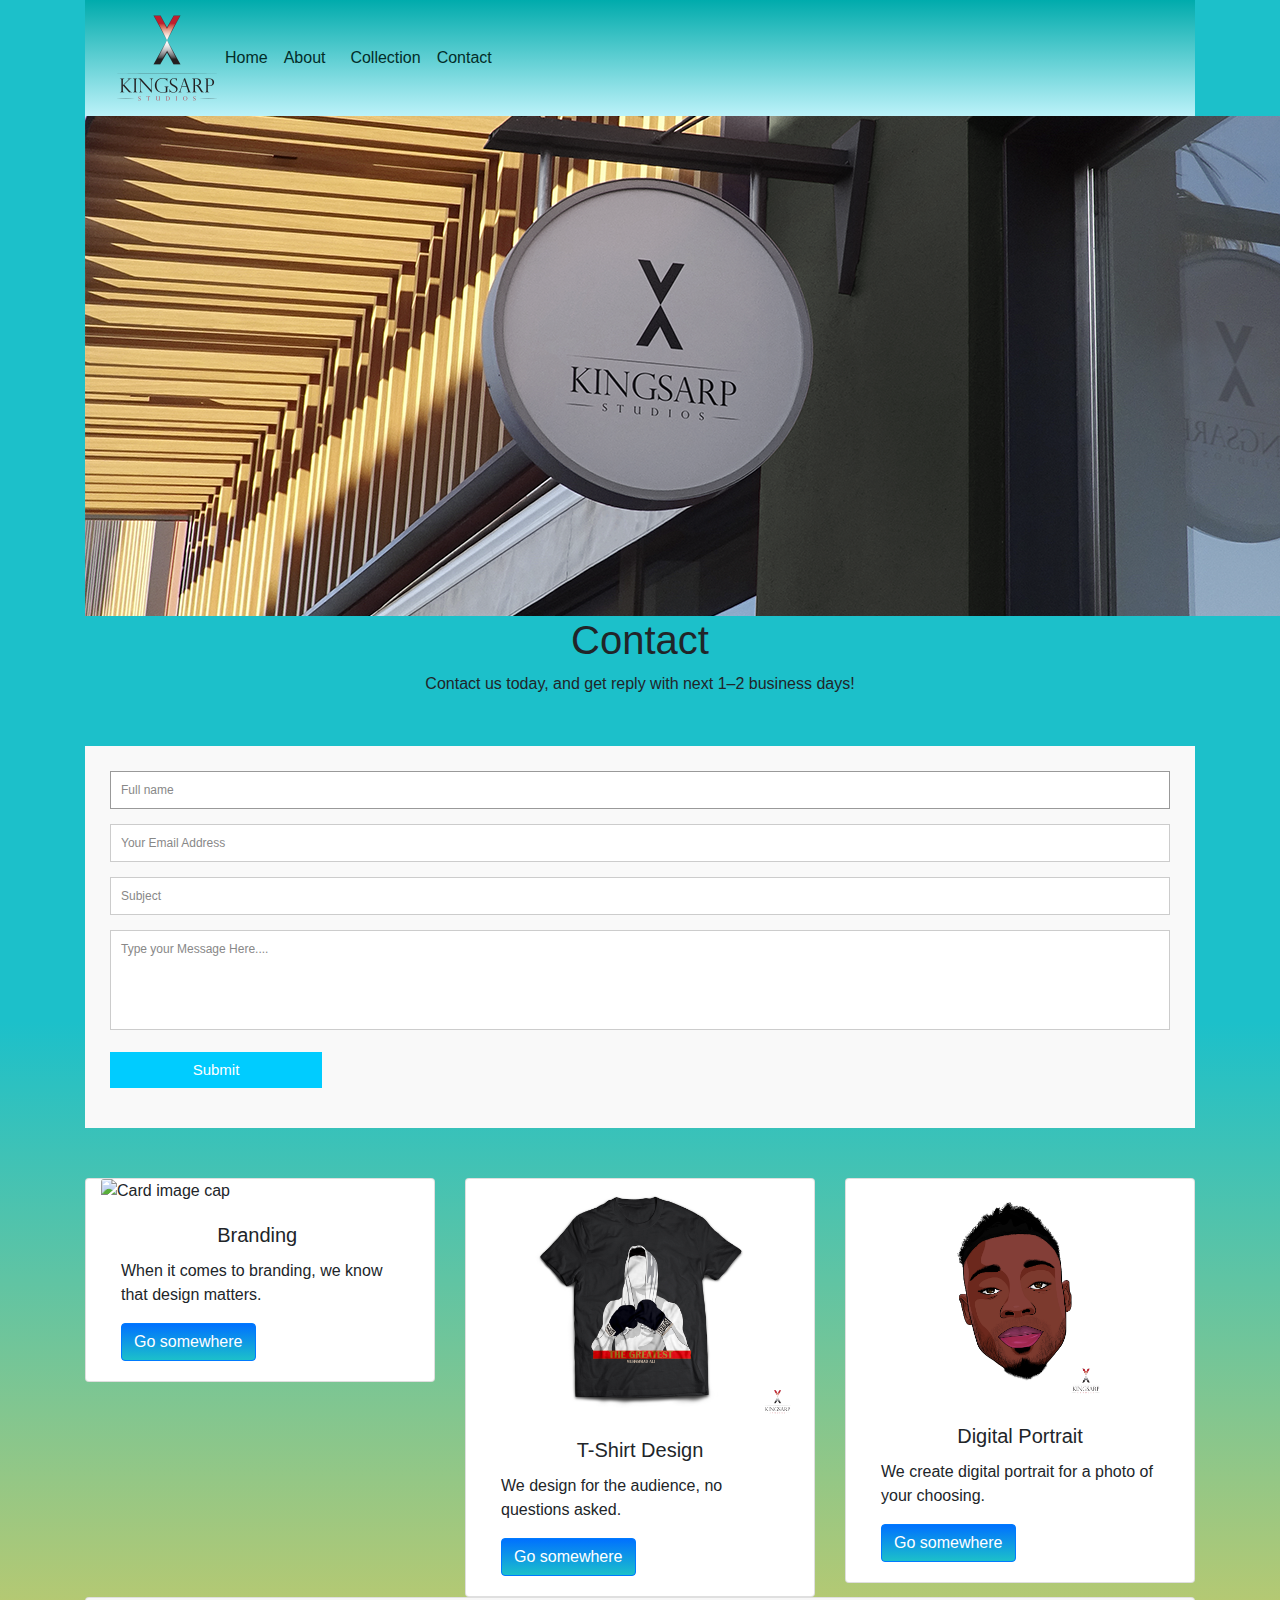
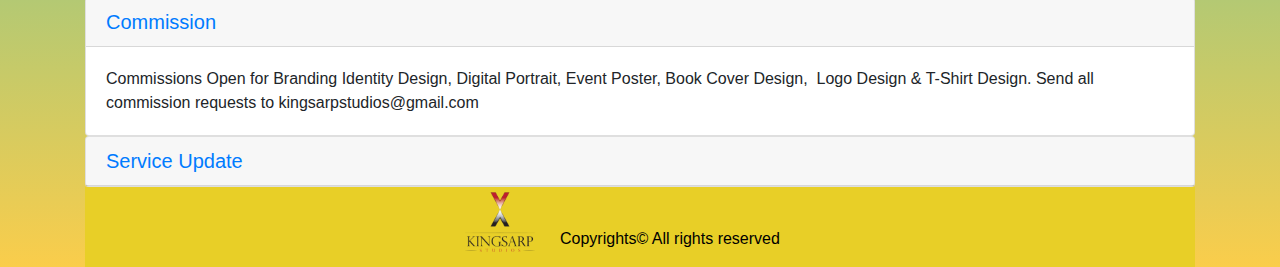
==== Contact.html @ 6220c0d9 "Add files via upload" ====
<!DOCTYPE html>
<html lang="en">
  <head>
    <meta charset="utf-8">
	<meta http-equiv="X-UA-Compatible" content="IE=edge">
	<meta name="viewport" content="width=device-width, initial-scale=1">
    <title>Untitled Document</title>
    <!-- Bootstrap -->
	<link href="css/bootstrap-4.4.1.css" rel="stylesheet">
	<link href="style.css" rel="stylesheet" type="text/css">
  </head>
  <body>
  	<div class="container-fluid">
  	  <div class="container">
  	    <nav class="navbar navbar-expand-lg navbar-light bg-light"><a class="navbar-brand" href="index.html"></a><img src="images/logo 2.png" alt="" width="100" height="100" class="img-fluid"/>
<button class="navbar-toggler" type="button" data-toggle="collapse" data-target="#navbarSupportedContent1" aria-controls="navbarSupportedContent1" aria-expanded="false" aria-label="Toggle navigation"> <span class="navbar-toggler-icon"></span> </button>
  	      <div class="collapse navbar-collapse" id="navbarSupportedContent1">
  	        <ul class="navbar-nav mr-auto">
  	          <li class="nav-item active"> <a class="nav-link" href="index.html">Home <span class="sr-only">(current)</span></a> </li>
  	          <li class="nav-item"> <a class="nav-link" href="About.html">About&nbsp;&nbsp;</a> </li>
  	          
  	          <li class="nav-item"> <a class="nav-link" href="Collection.html"> Collection</a></li>
  	          <li class="nav-item"><br>
              </li>
<li class="nav-item"> <a class="nav-link" href="Contact.html">Contact</a></li>
            </ul>
</div>
        </nav>
	    <div><img src="images/logo street sign.png" width="1280" height="500" alt=""/></div>
<h1 class="text-center">Contact</h1>
<p class="text-center">Contact us today, and get reply with next 1–2 business days!</p>
		  <form id="contact" class="container" action="contactform.php" method="post">
    <fieldset>
      <input name="name" type="text" autofocus required id="name" placeholder="Full name" tabindex="1">
    </fieldset>
	   <fieldset>
      <input name="email" type="email" required id="email" placeholder="Your Email Address" tabindex="2">
    </fieldset>
	  <fieldset>
      <input name="subject" type="text" autofocus required id="subject" placeholder="Subject" tabindex="3">
    </fieldset>
    <fieldset>
      <textarea name="message" required id="message" placeholder="Type your Message Here...." tabindex="4"></textarea>
    </fieldset>
    <fieldset>
      <button name="submit" type="submit" id="contact-submit" data-submit="...Sending">Submit</button>
    </fieldset>
  </form>
<div class="row">
      <div class="col-lg-4">
            <div class="card col-md-4 col-lg-12"> <img class="card-img-top img-fluid" src="images/realistic-business-card-mockup.png" alt="Card image cap">
              <div class="card-body">
                <h5 class="card-title text-center">Branding&nbsp;</h5>
                <p class="card-text">When it comes to branding, we know that design matters.</p>
                <a href="#" class="btn btn-primary">Go somewhere</a> </div>
            </div>
      </div>
          <div class="col-lg-4">
            <div class="card col-md-4 col-lg-12"> <img class="card-img-top img-fluid" src="images/art6.jpg" alt="Card image cap">
              <div class="card-body">
                <h5 class="card-title text-center">T-Shirt Design</h5>
                <p class="card-text">We design for the audience, no questions asked.</p>
                <a href="#" class="btn btn-primary">Go somewhere</a> </div>
            </div>
          </div>
          <div class="col-lg-4">
            <div class="card col-md-4 col-lg-12"> <img class="card-img-top img-fluid" src="images/Selfportrait finished.jpg" alt="Card image cap">
              <div class="card-body">
                <h5 class="card-title text-center">Digital Portrait</h5>
                <p class="card-text">We create digital portrait for a photo of your choosing.</p>
                <a href="#" class="btn btn-primary">Go somewhere</a> </div>
            </div>
          </div>
        </div>
        <div id="accordion1" role="tablist">
          <div class="card">
            <div class="card-header" role="tab" id="headingOne1">
              <h5 class="mb-0"> <a data-toggle="collapse" href="#collapseOne1" role="button" aria-expanded="true" aria-controls="collapseOne1"> Commission </a> </h5>
            </div>
            <div id="collapseOne1" class="collapse show" role="tabpanel" aria-labelledby="headingOne1" data-parent="#accordion1">
              <div class="card-body">Commissions Open for Branding Identity Design, Digital Portrait, Event  Poster, Book Cover Design,&nbsp; Logo Design &amp; T-Shirt Design. Send all commission requests to kingsarpstudios@gmail.com</div>
            </div>
          </div>
          <div class="card">
            <div class="card-header" role="tab" id="headingTwo1">
              <h5 class="mb-0"> <a class="collapsed" data-toggle="collapse" href="#collapseTwo1" role="button" aria-expanded="false" aria-controls="collapseTwo1"> Service Update </a> </h5>
            </div>
            <div id="collapseTwo1" class="collapse" role="tabpanel" aria-labelledby="headingTwo1" data-parent="#accordion1">
              <div class="card-body">Commissions Open for Branding Identity Design, Digital Portrait, Event Poster, Book Cover Design,  Logo Design and T-Shirt Design. Send all commission requests to kingsarpstudios@gmail.com</div>
            </div>
          </div>
</div>
        <footer>
          <div class="row">
<div class="offset-lg-4 col-lg-1"><img src="images/logo 2.png" width="70" height="70" alt=""/></div>
<div class="col-lg-4 offset-lg-0">
  <p>&nbsp;</p>
  <p>Copyrights© All rights reserved&nbsp;</p>
</div>
</div>
        </footer>
      </div>
  	</div>
  	<!-- body code goes here -->


	<!-- jQuery (necessary for Bootstrap's JavaScript plugins) --> 
	<script src="js/jquery-3.4.1.min.js"></script>

	<!-- Include all compiled plugins (below), or include individual files as needed -->
	<script src="js/popper.min.js"></script> 
  <script src="js/bootstrap-4.4.1.js"></script>
  </body>
</html>
---- style.css ----
@charset "utf-8";
.container-fluid {
    background-image: -webkit-linear-gradient(270deg,rgba(28,192,202,1.00) 54.72%,rgba(250,205,75,1.00) 100%);
    background-image: -moz-linear-gradient(270deg,rgba(28,192,202,1.00) 54.72%,rgba(250,205,75,1.00) 100%);
    background-image: -o-linear-gradient(270deg,rgba(28,192,202,1.00) 54.72%,rgba(250,205,75,1.00) 100%);
    background-image: linear-gradient(180deg,rgba(28,192,202,1.00) 54.72%,rgba(250,205,75,1.00) 100%);
}
.container-fluid .container .navbar.navbar-expand-lg.navbar-light.bg-light {
    background-image: -webkit-linear-gradient(90deg,rgba(188,242,249,1.00) 0%,rgba(0,171,172,1.00) 100%);
    background-image: -moz-linear-gradient(90deg,rgba(188,242,249,1.00) 0%,rgba(0,171,172,1.00) 100%);
    background-image: -o-linear-gradient(90deg,rgba(188,242,249,1.00) 0%,rgba(0,171,172,1.00) 100%);
    background-image: linear-gradient(0deg,rgba(188,242,249,1.00) 0%,rgba(0,171,172,1.00) 100%);
}
.container-fluid .container footer {
    background-image: -webkit-linear-gradient(270deg,rgba(232,207,39,1.00) 0%,rgba(232,207,39,1.00) 100%);
    background-image: -moz-linear-gradient(270deg,rgba(232,207,39,1.00) 0%,rgba(232,207,39,1.00) 100%);
    background-image: -o-linear-gradient(270deg,rgba(232,207,39,1.00) 0%,rgba(232,207,39,1.00) 100%);
    background-image: linear-gradient(180deg,rgba(232,207,39,1.00) 0.00%,rgba(232,207,39,1.00) 100.00%);
    color: rgba(0,0,0,1.00);
}

.navbar-nav.mr-auto .nav-item .nav-link {
    color: rgba(2,45,41,1.00);
}
.container .navbar.navbar-expand-lg.navbar-light.bg-light .navbar-toggler {
    background-color: rgba(21,118,121,1.00);
}
.card.col-md-4.col-lg-12 .card-body .btn.btn-primary {
    background-image: -webkit-linear-gradient(270deg,rgba(0,113,255,1.00) 0%,rgba(28,192,202,1.00) 100%);
    background-image: -moz-linear-gradient(270deg,rgba(0,113,255,1.00) 0%,rgba(28,192,202,1.00) 100%);
    background-image: -o-linear-gradient(270deg,rgba(0,113,255,1.00) 0%,rgba(28,192,202,1.00) 100%);
    background-image: linear-gradient(180deg,rgba(0,113,255,1.00) 0%,rgba(28,192,202,1.00) 100%);
}




.container {
  width:100%;
  margin:0 auto;
  position:relative;
}

#contact input[type="text"], #contact input[type="email"], #contact input[type="tel"], #contact input[type="url"], #contact textarea, #contact button[type="submit"] { font:400 12px/16px "Open Sans", Helvetica, Arial, sans-serif; }

#contact {
  background:#F9F9F9;
  padding:25px;
  margin:50px 0;
}

#contact h3 {
  color: #F96;
  display: block;
  font-size: 30px;
  font-weight: 400;
}

#contact h4 {
  margin:5px 0 15px;
  display:block;
  font-size:13px;
}

fieldset {
  border: medium none !important;
  margin: 0 0 10px;
  min-width: 100%;
  padding: 0;
  width: 100%;
}

#contact input[type="text"], #contact input[type="email"], #contact input[type="tel"], #contact input[type="url"], #contact textarea {
  width:100%;
  border:1px solid #CCC;
  background:#FFF;
  margin:0 0 5px;
  padding:10px;
}

#contact input[type="text"]:hover, #contact input[type="email"]:hover, #contact input[type="tel"]:hover, #contact input[type="url"]:hover, #contact textarea:hover {
  -webkit-transition:border-color 0.3s ease-in-out;
  -moz-transition:border-color 0.3s ease-in-out;
  transition:border-color 0.3s ease-in-out;
  border:1px solid #AAA;
}

#contact textarea {
  height:100px;
  max-width:100%;
  resize:none;
}

#contact button[type="submit"] {
  cursor:pointer;
  width:20%;
  border:none;
  background:#0CF;
  color:#FFF;
  margin:0 0 5px;
  padding:10px;
  font-size:15px;
}

#contact button[type="submit"]:hover {
  background:#09C;
  -webkit-transition:background 0.3s ease-in-out;
  -moz-transition:background 0.3s ease-in-out;
  transition:background-color 0.3s ease-in-out;
}

#contact button[type="submit"]:active { box-shadow:inset 0 1px 3px rgba(0, 0, 0, 0.5); }

#contact input:focus, #contact textarea:focus {
  outline:0;
  border:1px solid #999;
}
::-webkit-input-placeholder {
 color:#888;
}
:-moz-placeholder {
 color:#888;
}
::-moz-placeholder {
 color:#888;
}
:-ms-input-placeholder {
 color:#888;
}
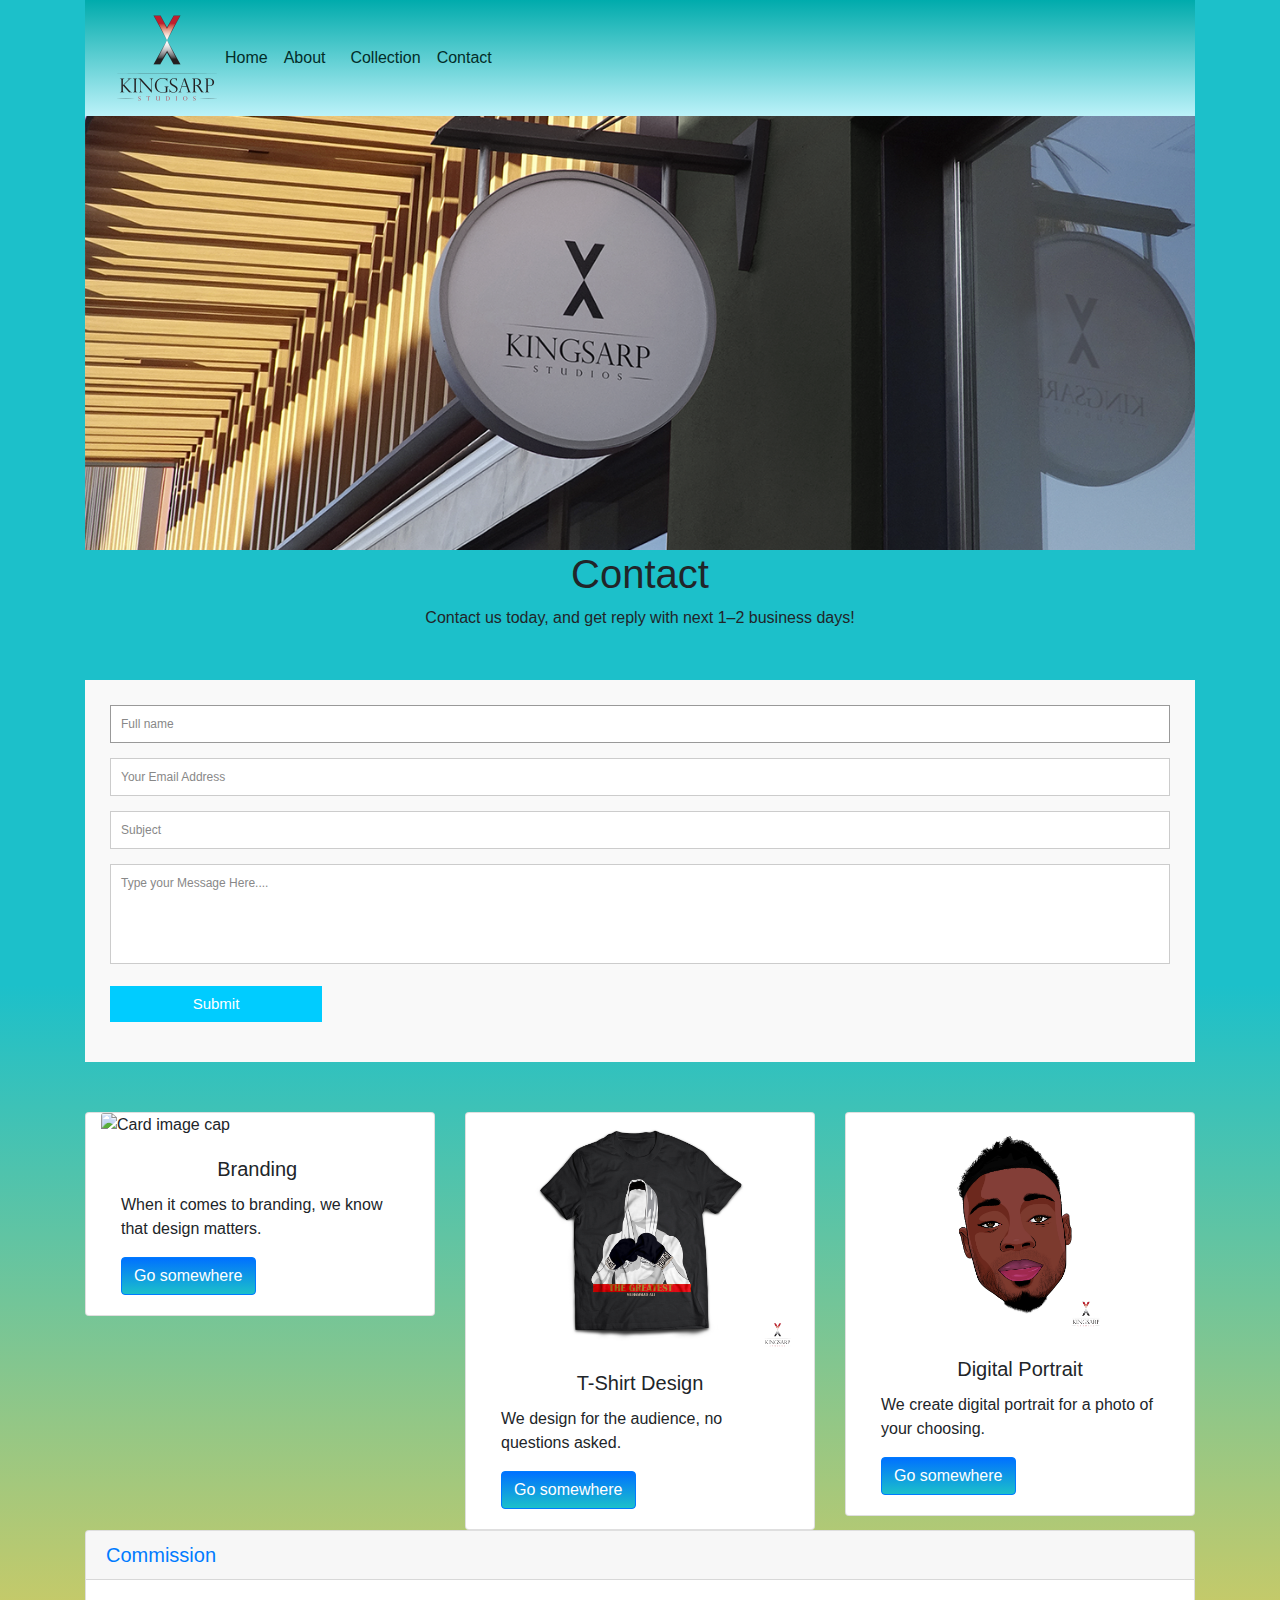
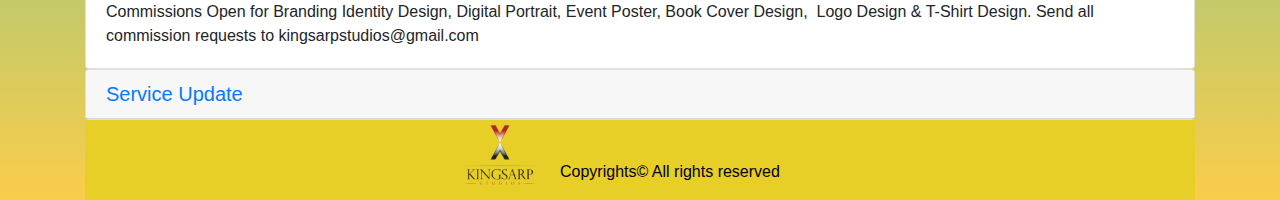
==== commit aac2011b: "Update Contact.html" ====
--- a/Contact.html
+++ b/Contact.html
@@ -26,8 +26,8 @@
             </ul>
 </div>
         </nav>
-	    <div><img src="images/logo street sign.png" width="1280" height="500" alt=""/></div>
-<h1 class="text-center">Contact</h1>
+	    <div></div>
+<h1 class="text-center"><img src="images/logo street sign.png" alt="" width="1217" height="500" class="img-fluid"/>Contact</h1>
 <p class="text-center">Contact us today, and get reply with next 1–2 business days!</p>
 		  <form id="contact" class="container" action="contactform.php" method="post">
     <fieldset>
@@ -111,4 +111,4 @@
 	<script src="js/popper.min.js"></script> 
   <script src="js/bootstrap-4.4.1.js"></script>
   </body>
-</html>+</html>
